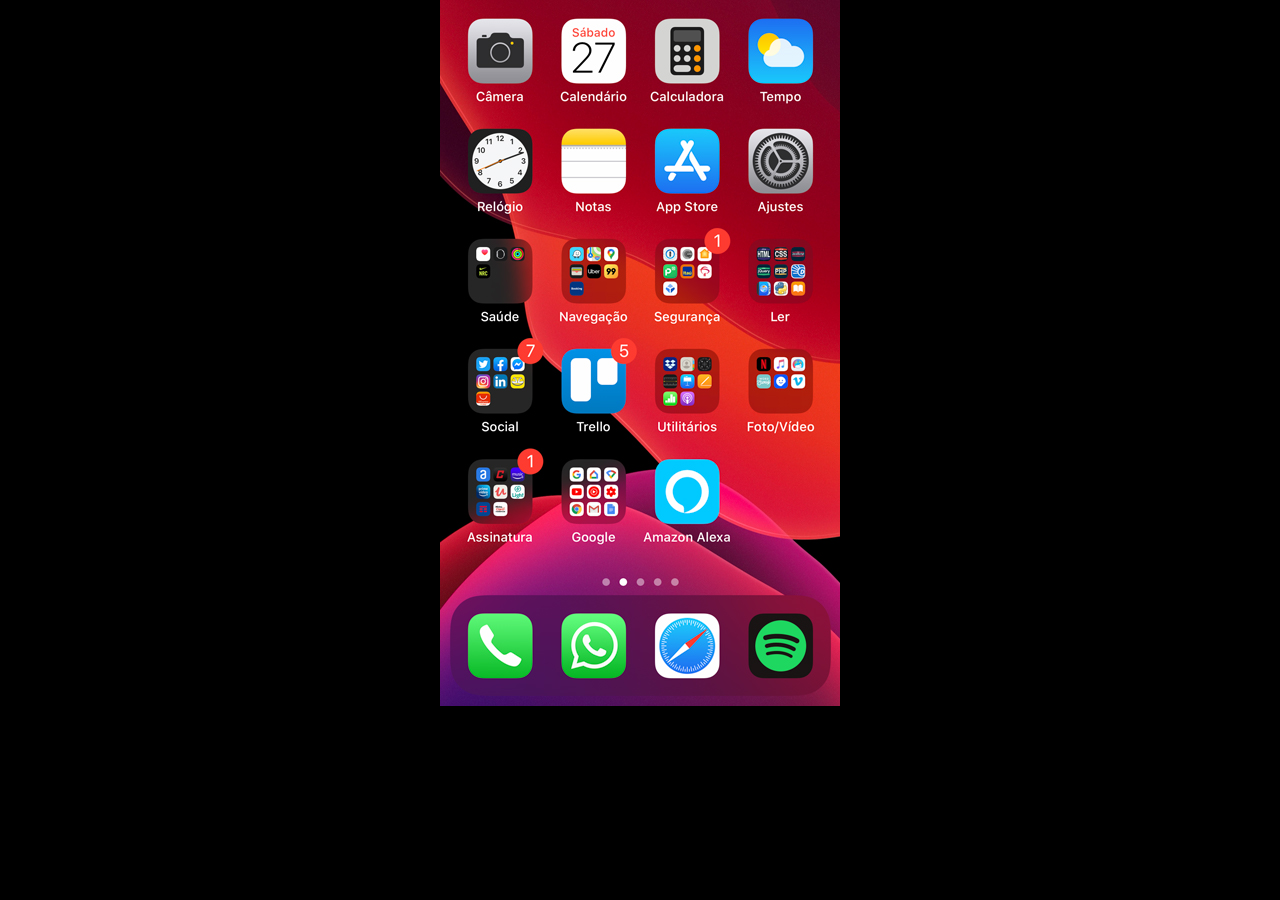
==== home.html @ b2a81998 "up" ====
<!DOCTYPE html>
<html lang="pt-br">
<head>
    <meta charset="UTF-8">
    <meta http-equiv="X-UA-Compatible" content="IE=edge">
    <meta name="viewport" content="width=device-width, initial-scale=1.0">
    <title>Document</title>
    <style>
        * {
            margin: 0;
            padding: 0;
        }

        body {
            background: black url(imagens/tela-home.jpg) no-repeat top center ;
        }
    </style>
</head>
<body>
    
</body>
</html>
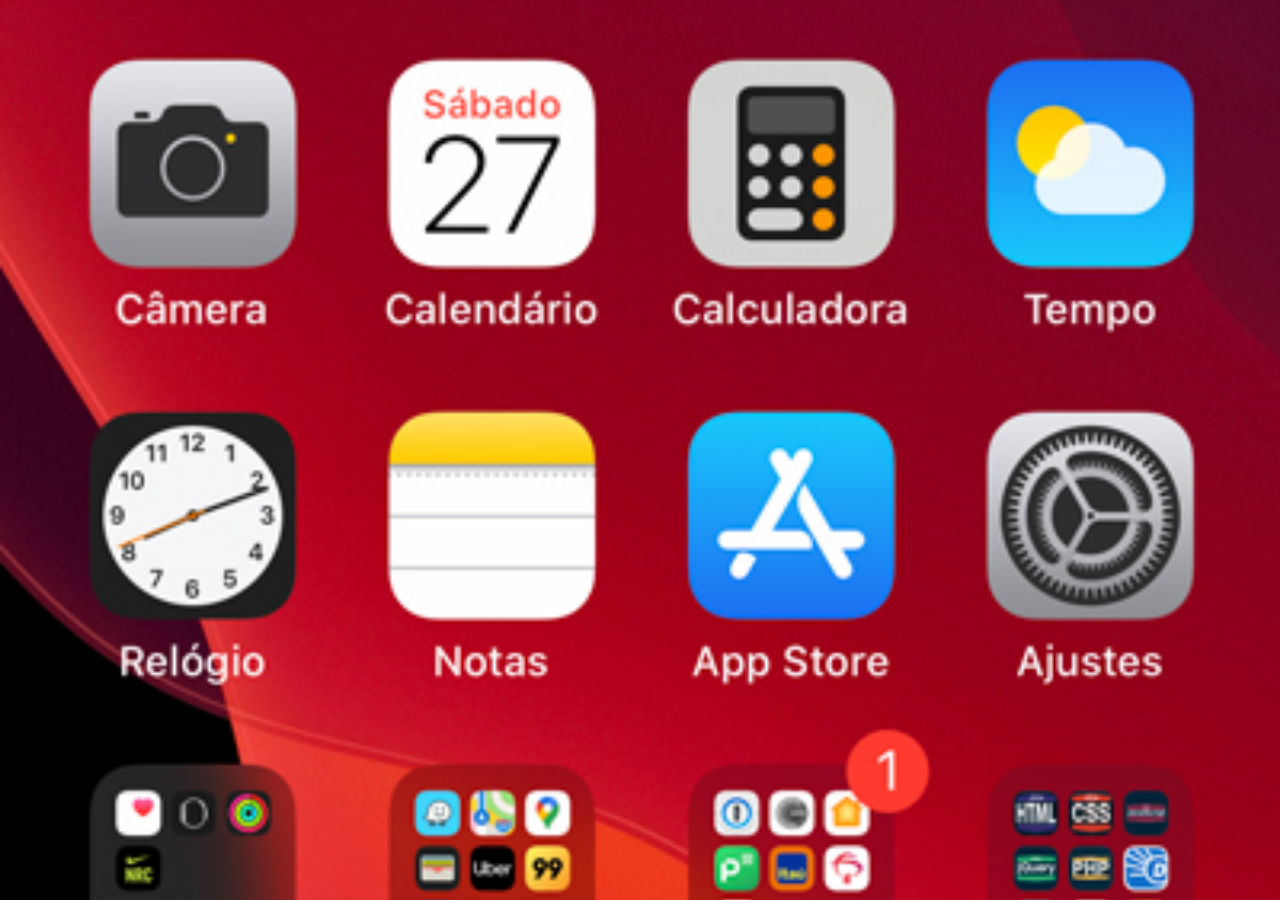
==== commit c7f3c2a1: "up" ====
--- a/home.html
+++ b/home.html
@@ -12,7 +12,7 @@
         }
 
         body {
-            background: black url(imagens/tela-home.jpg) no-repeat top center ;
+            background: black url(imagens/tela-home.jpg) no-repeat top center /cover ;
         }
     </style>
 </head>
